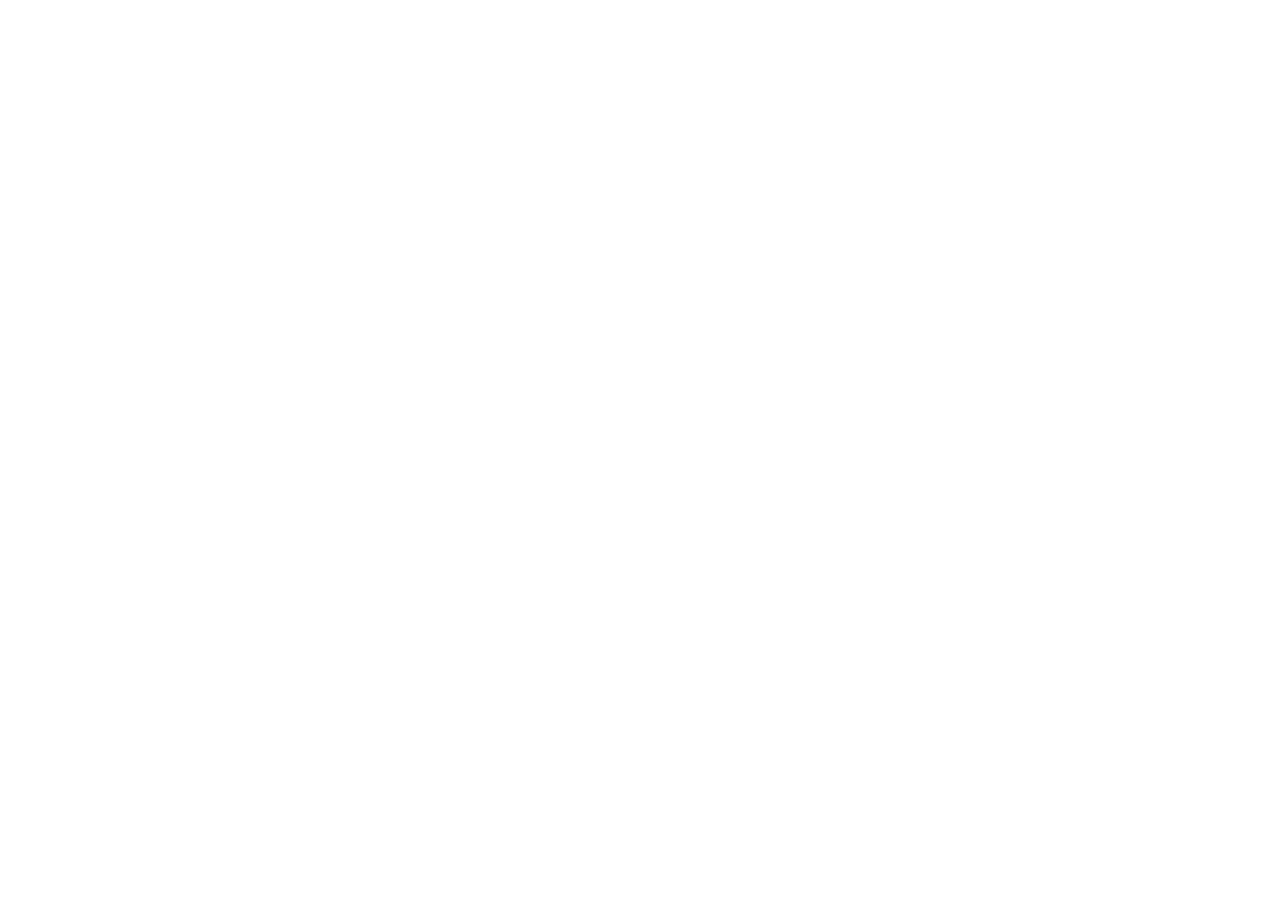
==== page.html @ 06da3cbe "init" ====
<!DOCTYPE html>

<html lang="ru">

<head>
  <meta charset="UTF-8">
  <meta name="viewport"
        content="width=device-width, initial-scale=1.0, minimum-scale=1.0">
  <meta http-equiv="X-UA-Compatible" content="ie=edge">
  <title>КиноЗал</title>
  <link href="libs/bootstrap/dist/css/bootstrap.min.css" rel="stylesheet">
  <link href="https://fonts.googleapis.com/css2?family=PT+Sans:wght@400;700&family=PT+Serif:wght@400;700&display=swap"
        rel="stylesheet">
  <link href="assets/css/style.css" rel="stylesheet">
  <link rel="icon" href="assets/img/favicon.png" type="image/x-icon">
  <!--[if lt IE 9]>
  <script src="https://oss.maxcdn.com/html5shiv/3.7.3/html5shiv.min.js"></script>
  <script src="https://oss.maxcdn.com/respond/1.4.2/respond.min.js"></script>
  <![endif]-->
</head>

<body>


<script src="libs/jquery/dist/jquery.min.js"></script>
<script src="libs/bootstrap/dist/js/bootstrap.min.js"></script>
</body>

</html>
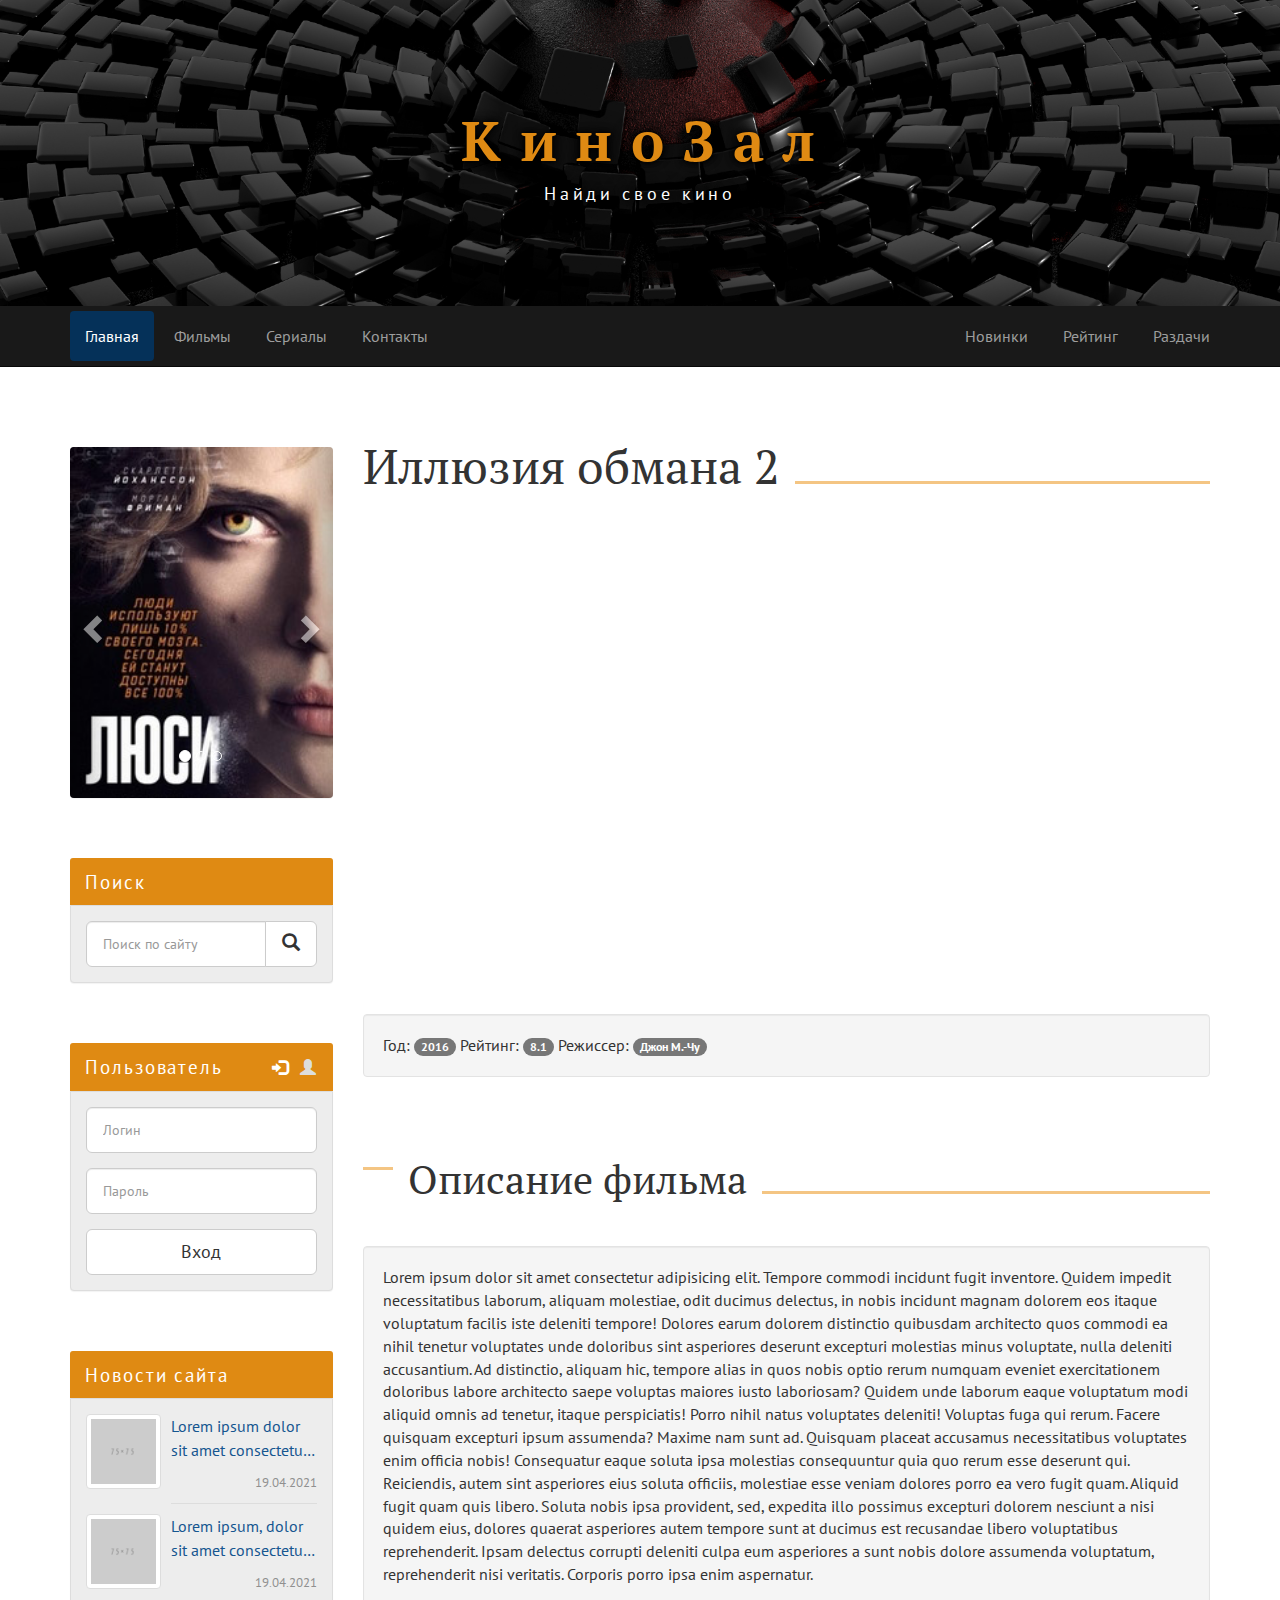
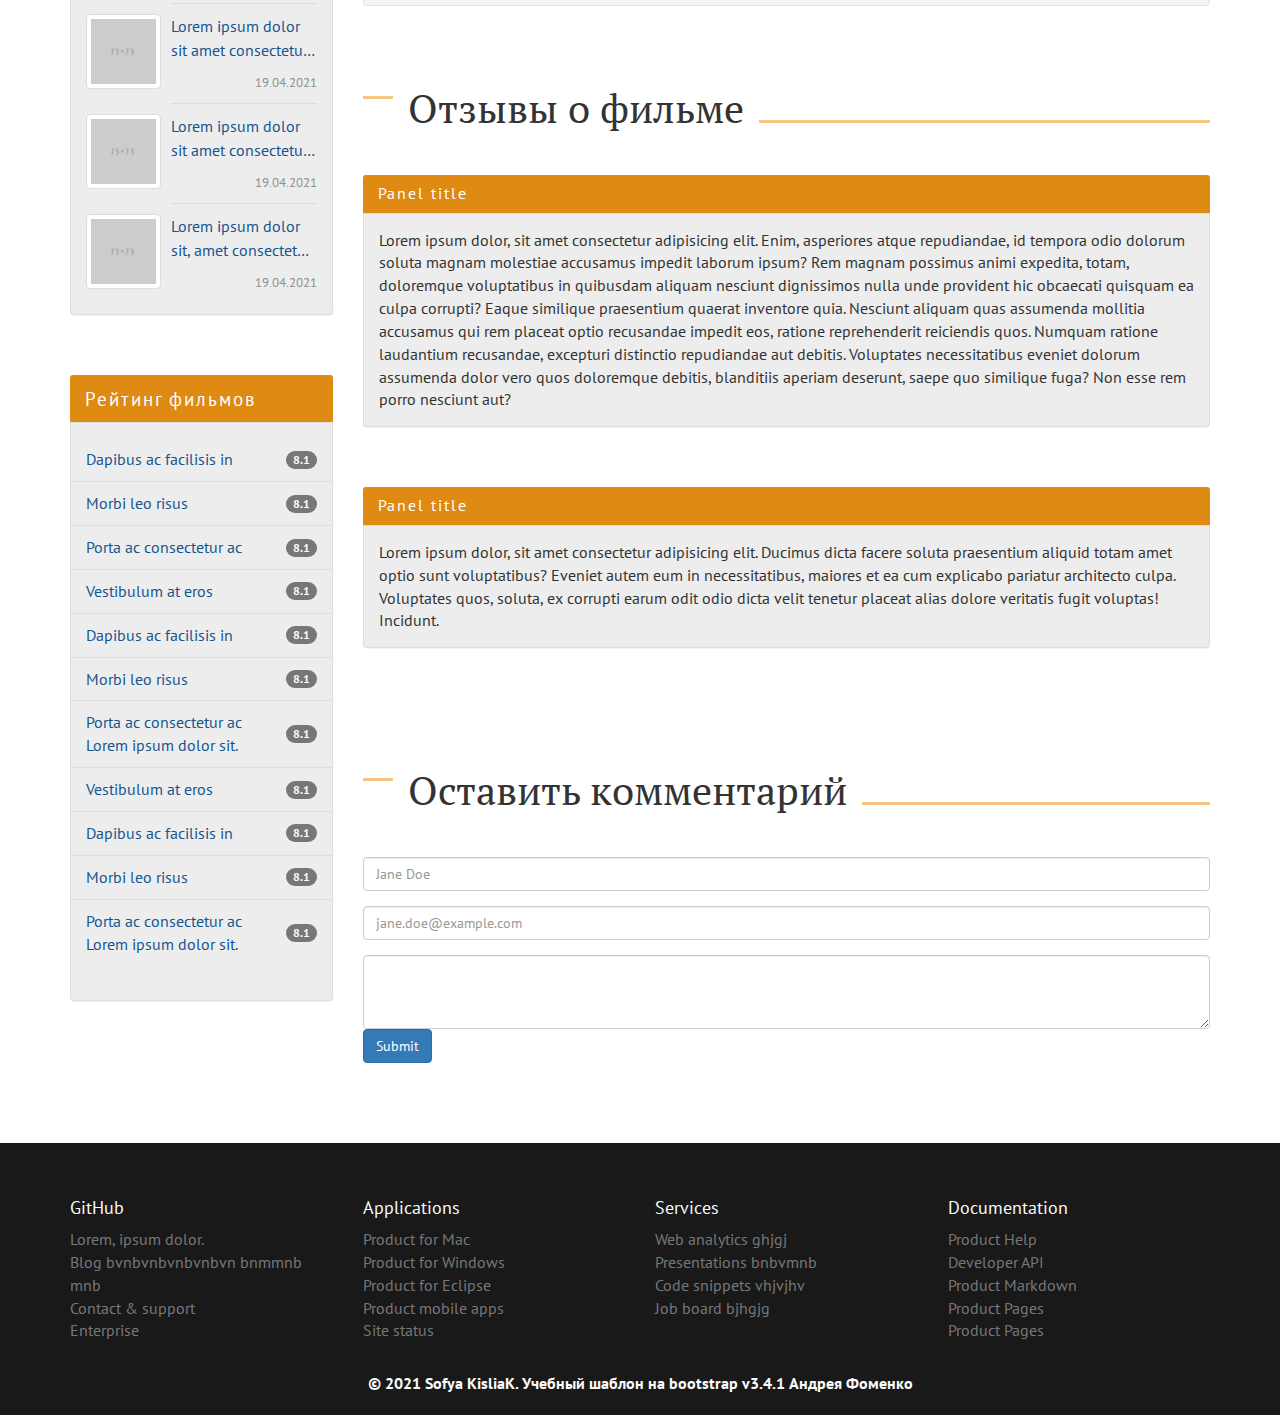
==== commit ca35857b: "верста page.html фильмы" ====
--- a/page.html
+++ b/page.html
@@ -3,28 +3,519 @@
 <html lang="ru">
 
 <head>
-  <meta charset="UTF-8">
-  <meta name="viewport"
-        content="width=device-width, initial-scale=1.0, minimum-scale=1.0">
-  <meta http-equiv="X-UA-Compatible" content="ie=edge">
-  <title>КиноЗал</title>
-  <link href="libs/bootstrap/dist/css/bootstrap.min.css" rel="stylesheet">
-  <link href="https://fonts.googleapis.com/css2?family=PT+Sans:wght@400;700&family=PT+Serif:wght@400;700&display=swap"
-        rel="stylesheet">
-  <link href="assets/css/style.css" rel="stylesheet">
-  <link rel="icon" href="assets/img/favicon.png" type="image/x-icon">
-  <!--[if lt IE 9]>
+      <meta charset="UTF-8">
+      <meta name="viewport" content="width=device-width, initial-scale=1.0, minimum-scale=1.0">
+      <meta http-equiv="X-UA-Compatible" content="ie=edge">
+      <title>КиноЗал</title>
+      <link href="libs/bootstrap/dist/css/bootstrap.min.css" rel="stylesheet">
+      <link href="https://fonts.googleapis.com/css2?family=PT+Sans:wght@400;700&family=PT+Serif:wght@400;700&display=swap"
+            rel="stylesheet">
+      <link href="assets/css/style.css" rel="stylesheet">
+      <link rel="icon" href="assets/img/favicon.png" type="image/x-icon">
+      <!--[if lt IE 9]>
   <script src="https://oss.maxcdn.com/html5shiv/3.7.3/html5shiv.min.js"></script>
   <script src="https://oss.maxcdn.com/respond/1.4.2/respond.min.js"></script>
   <![endif]-->
 </head>
 
 <body>
-
-
-<script src="libs/jquery/dist/jquery.min.js"></script>
-<script src="libs/bootstrap/dist/js/bootstrap.min.js"></script>
+      <header class="header container-fluid">
+            <div class="header-logo row">
+                  <div class="container">
+                        <strong class="header-logo__title">КиноЗал</strong>
+                        <span class="header-logo__description"> Найди свое кино</span>
+
+
+                  </div>
+            </div>
+
+            <div class="header-menu row">
+                  <nav class="navbar navbar-inverse navbar-static-top">
+                        <div class="container">
+
+                              <div class="navbar-header">
+                                    <button type="button" class="navbar-toggle collapsed" data-toggle="collapse"
+                                          data-target="#bs-example-navbar-collapse-1" aria-expanded="false">
+                                          <span class="icon-bar"></span>
+                                          <span class="icon-bar"></span>
+                                          <span class="icon-bar"></span>
+                                    </button>
+
+                              </div>
+
+
+                              <div class="collapse navbar-collapse" id="bs-example-navbar-collapse-1">
+                                    <ul class="nav navbar-nav navbar-left">
+                                          <li class="active"><a href="index.html">Главная<span
+                                                            class="sr-only">(current)</span></a>
+                                          </li>
+                                          <li><a href="#">Фильмы</a></li>
+                                          <li><a href="#">Сериалы</a></li>
+                                          <li><a href="#">Контакты</a></li>
+
+                                    </ul>
+
+                                    <ul class="nav navbar-nav navbar-right">
+                                          <li><a href="#">Новинки</a></li>
+                                          <li><a href="#">Рейтинг</a></li>
+                                          <li><a href="#">Раздачи</a></li>
+
+                                    </ul>
+                              </div>
+                        </div>
+                  </nav>
+            </div>
+
+      </header>
+      <div class="container">
+            <div class="row">
+                  <main class="main col-lg-9 col-lg-push-3 col-md-8 col-md-push-4">
+                        <section class="site-search panel panel-info hidden-lg hidden-md">
+                              <div class="panel-heading">Поиск</div>
+                              <div class="panel-body">
+                                    <form action="search">
+                                          <div class="input-group input-group-lg">
+                                                <input class="form-control" type="search" placeholder="Поиск по сайту">
+                                                <span class="input-group-btn">
+                                                      <button class="btn btn-default">
+                                                            <span class="glyphicon glyphicon-search"> </span>
+                                                      </button>
+                                                </span>
+                                          </div>
+                                    </form>
+                              </div>
+                        </section>
+
+                        <section class="user-login panel panel-info hidden-lg hidden-md">
+                              <div class="panel-heading">Пользователь</div>
+                              <div class="panel-body">
+
+
+
+                                    <ul class="user-login__tabs nav nav-tabs" role="tablist">
+                                          <li role="presentation" class="active">
+                                                <a href="#user-login-main" aria-controls="user-login-main" role="tab"
+                                                      data-toggle="tab">
+                                                      <span class="glyphicon glyphicon-log-in"></span>
+                                                </a>
+                                          </li>
+                                          <li role="presentation">
+                                                <a href="#user-registration-main" aria-controls="user-registration-main"
+                                                      role="tab" data-toggle="tab">
+                                                      <span class="glyphicon glyphicon-user"></span>
+
+                                                </a>
+                                          </li>
+
+                                    </ul>
+
+                                    <div class="user-login__content tab-content">
+                                          <div role="tabpanel" class="tab-pane fade in active" id="user-login-main">
+                                                <form action="login">
+                                                      <div class="form-group">
+                                                            <input class="form-control input-lg" type="text"
+                                                                  placeholder="Логин">
+                                                      </div>
+                                                      <div class="form-group">
+                                                            <input class="form-control input-lg" type="password"
+                                                                  placeholder="Пароль">
+                                                      </div>
+
+                                                      <button class="btn btn-lg btn-default btn-block">Вход</button>
+                                                </form>
+
+                                          </div>
+                                          <div role="tabpanel" class="tab-pane fade" id="user-registration-main">
+                                                <form action="registration">
+                                                      <div class="form-group">
+                                                            <input class="form-control input-lg" type="text"
+                                                                  placeholder="Логин">
+                                                      </div>
+                                                      <div class="form-group">
+                                                            <input class="form-control input-lg" type="password"
+                                                                  placeholder="Пароль">
+                                                      </div>
+                                                      <div class="form-group">
+                                                            <input class="form-control input-lg" type="email"
+                                                                  placeholder="Е-mail">
+                                                      </div>
+
+                                                      <button
+                                                            class="btn btn-lg btn-default btn-block">Регистрация</button>
+                                                </form>
+
+                                          </div>
+                                    </div>
+                              </div>
+                        </section>
+
+                        <section class="movie">
+                              <h1>Иллюзия обмана 2</h1>
+                              <div class="embed-responsive embed-responsive-16by9">
+                                    <iframe class="embed-responsive-item"
+                                          src="https://www.youtube.com/embed/47DzVAIzSQI"></iframe>
+                              </div>
+                              <div class="movie__well well">
+                                    <span class="movie__wrapper">Год:
+                                          <span class="movie__badge badge">2016</span>
+                                    </span>
+                                    <span class="movie__wrapper">Рейтинг:
+                                          <span class="movie__badge badge">8.1</span>
+                                    </span>
+                                    <span class="movie__wrapper">Режиссер:
+                                          <span class="movie__badge badge">Джон М.-Чу</span>
+                                    </span>
+
+                              </div>
+
+                        </section>
+                        <section class="film-description">
+                              <h2>Описание фильма</h2>
+                              <div class="well">Lorem ipsum dolor sit amet consectetur adipisicing elit. Tempore commodi incidunt fugit inventore. Quidem impedit necessitatibus laborum, aliquam molestiae, odit ducimus delectus, in nobis incidunt magnam dolorem eos itaque voluptatum facilis iste deleniti tempore! Dolores earum dolorem distinctio quibusdam architecto quos commodi ea nihil tenetur voluptates unde doloribus sint asperiores deserunt excepturi molestias minus voluptate, nulla deleniti accusantium. Ad distinctio, aliquam hic, tempore alias in quos nobis optio rerum numquam eveniet exercitationem doloribus labore architecto saepe voluptas maiores iusto laboriosam? Quidem unde laborum eaque voluptatum modi aliquid omnis ad tenetur, itaque perspiciatis! Porro nihil natus voluptates deleniti! Voluptas fuga qui rerum. Facere quisquam excepturi ipsum assumenda? Maxime nam sunt ad. Quisquam placeat accusamus necessitatibus voluptates enim officia nobis! Consequatur eaque soluta ipsa molestias consequuntur quia quo rerum esse deserunt qui. Reiciendis, autem sint asperiores eius soluta officiis, molestiae esse veniam dolores porro ea vero fugit quam. Aliquid fugit quam quis libero. Soluta nobis ipsa provident, sed, expedita illo possimus excepturi dolorem nesciunt a nisi quidem eius, dolores quaerat asperiores autem tempore sunt at ducimus est recusandae libero voluptatibus reprehenderit. Ipsam delectus corrupti deleniti culpa eum asperiores a sunt nobis dolore assumenda voluptatum, reprehenderit nisi veritatis. Corporis porro ipsa enim aspernatur.</div>
+                        </section>
+                        <section class="film-comments">
+                              <h2>Отзывы о фильме</h2>
+                              <div class="panel panel-info">
+                                    <div class="panel-heading">
+                                          <h3 class="panel-title">Panel title</h3>
+                                        </div>
+                                        <div class="panel-body">
+                                          Lorem ipsum dolor, sit amet consectetur adipisicing elit. Enim, asperiores atque repudiandae, id tempora odio dolorum soluta magnam molestiae accusamus impedit laborum ipsum? Rem magnam possimus animi expedita, totam, doloremque voluptatibus in quibusdam aliquam nesciunt dignissimos nulla unde provident hic obcaecati quisquam ea culpa corrupti? Eaque similique praesentium quaerat inventore quia. Nesciunt aliquam quas assumenda mollitia accusamus qui rem placeat optio recusandae impedit eos, ratione reprehenderit reiciendis quos. Numquam ratione laudantium recusandae, excepturi distinctio repudiandae aut debitis. Voluptates necessitatibus eveniet dolorum assumenda dolor vero quos doloremque debitis, blanditiis aperiam deserunt, saepe quo similique fuga? Non esse rem porro nesciunt aut?
+                                        </div>
+
+
+                              </div>
+                              <div class="panel panel-info">
+                                    <div class="panel-heading">
+                                          <h3 class="panel-title">Panel title</h3>
+                                        </div>
+                                        <div class="panel-body">
+                                          Lorem ipsum dolor, sit amet consectetur adipisicing elit. Ducimus dicta facere soluta praesentium aliquid totam amet optio sunt voluptatibus? Eveniet autem eum in necessitatibus, maiores et ea cum explicabo pariatur architecto culpa. Voluptates quos, soluta, ex corrupti earum odit odio dicta velit tenetur placeat alias dolore veritatis fugit voluptas! Incidunt.
+                                        </div>
+
+                              </div>
+                        </section>
+                        <section class="comment-form">
+                              <h2>Оставить комментарий</h2>
+                              <form action="">
+                                    <div class="form-group">
+                                          <input type="text" class="form-control" id="exampleInputName2" placeholder="Jane Doe">
+                                        </div>
+                                        <div class="form-group">
+                                          <input type="email" class="form-control" id="exampleInputEmail2" placeholder="jane.doe@example.com">
+                                        </div>
+                                        <textarea class="form-control" rows="3"></textarea>
+                                        <button type="submit" class="btn btn-primary">Submit</button>
+                              </form>
+                        </section>
+
+
+
+
+                  </main>
+                  <aside class="left-sidebar col-lg-3 col-lg-pull-9 col-md-4 col-md-pull-8">
+                        <div class="vertical-slider panel panel-info hidden-xs hidden-sm">
+                              <div id="vertical carusel" class="carousel slide" data-ride="carousel">
+
+                                    <ol class="carousel-indicators">
+                                          <li data-target="#vertical carusel" data-slide-to="0" class="active">
+                                          </li>
+                                          <li data-target="#vertical carusel" data-slide-to="1"></li>
+                                          <li data-target="#vertical carusel" data-slide-to="2"></li>
+                                    </ol>
+
+                                    <div class="carousel-inner" role="listbox">
+                                          <div class="item active">
+                                                <img class="vertical-slider__image" src="assets/img/films/1263242.jpg"
+                                                      alt="film image">
+
+                                          </div>
+                                          <div class="item">
+                                                <img class="vertical-slider__image" src="assets/img/films/1266931.jpg"
+                                                      alt="film image">
+
+                                          </div>
+                                          <div class="item">
+                                                <img class="vertical-slider__image" src="assets/img/films/1289488.jpg"
+                                                      alt="film image">
+
+                                          </div>
+                                    </div>
+
+                                    <a class="left carousel-control" href="#vertical carusel" role="button"
+                                          data-slide="prev">
+                                          <span class="glyphicon glyphicon-chevron-left" aria-hidden="true"></span>
+                                          <span class="sr-only">Previous</span>
+                                    </a>
+                                    <a class="right carousel-control" href="#vertical carusel" role="button"
+                                          data-slide="next">
+                                          <span class="glyphicon glyphicon-chevron-right" aria-hidden="true"></span>
+                                          <span class="sr-only">Next</span>
+                                    </a>
+                              </div>
+
+
+
+
+                        </div>
+                        <div class="site-search panel panel-info hidden-xs hidden-sm">
+                              <div class="panel-heading">Поиск</div>
+                              <div class="panel-body">
+                                    <form action="search">
+                                          <div class="input-group input-group-lg">
+                                                <input class="form-control" type="search" placeholder="Поиск по сайту">
+                                                <span class="input-group-btn">
+                                                      <button class="btn btn-default">
+                                                            <span class="glyphicon glyphicon-search"> </span>
+                                                      </button>
+                                                </span>
+                                          </div>
+                                    </form>
+                              </div>
+                        </div>
+                        <div class="user-login panel panel-info hidden-xs hidden-sm">
+                              <div class="panel-heading">Пользователь</div>
+                              <div class="panel-body">
+
+
+
+                                    <ul class="user-login__tabs nav nav-tabs" role="tablist">
+                                          <li role="presentation" class="active">
+                                                <a href="#user-login-sidebar" aria-controls="user-login-sidebar"
+                                                      role="tab" data-toggle="tab">
+                                                      <span class="glyphicon glyphicon-log-in"></span>
+                                                </a>
+                                          </li>
+                                          <li role="presentation">
+                                                <a href="#user-registration-sidebar"
+                                                      aria-controls="user-registration-sidebar" role="tab"
+                                                      data-toggle="tab">
+                                                      <span class="glyphicon glyphicon-user"></span>
+
+                                                </a>
+                                          </li>
+
+                                    </ul>
+
+                                    <div class="user-login__content tab-content">
+                                          <div role="tabpanel" class="tab-pane fade in active" id="user-login-sidebar">
+                                                <form action="login">
+                                                      <div class="form-group">
+                                                            <input class="form-control input-lg" type="text"
+                                                                  placeholder="Логин">
+                                                      </div>
+                                                      <div class="form-group">
+                                                            <input class="form-control input-lg" type="password"
+                                                                  placeholder="Пароль">
+                                                      </div>
+
+                                                      <button class="btn btn-lg btn-default btn-block">Вход</button>
+                                                </form>
+
+                                          </div>
+                                          <div role="tabpanel" class="tab-pane fade" id="user-registration-sidebar">
+                                                <form action="registration">
+                                                      <div class="form-group">
+                                                            <input class="form-control input-lg" type="text"
+                                                                  placeholder="Логин">
+                                                      </div>
+                                                      <div class="form-group">
+                                                            <input class="form-control input-lg" type="password"
+                                                                  placeholder="Пароль">
+                                                      </div>
+                                                      <div class="form-group">
+                                                            <input class="form-control input-lg" type="e-mail"
+                                                                  placeholder="Е-mail">
+                                                      </div>
+
+                                                      <button
+                                                            class="btn btn-lg btn-default btn-block">Регистрация</button>
+                                                </form>
+
+                                          </div>
+                                    </div>
+                              </div>
+                        </div>
+                        <div class="site-news panel panel-info">
+                              <div class="panel-heading">Новости сайта</div>
+                              <div class="panel-body">
+                                    <div class="site-news-item">
+                                          <div class="site-news-item__image thumbnail">
+                                                <img src="assets/img/75x75.png" alt="">
+
+                                          </div>
+                                          <div class="site-news-item__title">
+                                                <a href="">Lorem ipsum dolor sit amet consectetur adipisicing elit.
+                                                      Voluptatem, repellat? </a>
+                                          </div>
+                                          <div class="site-news-item__date">19.04.2021</div>
+                                    </div>
+                                    <div class="site-news-item">
+                                          <div class="site-news-item__image thumbnail">
+                                                <img src="assets/img/75x75.png" alt="">
+
+                                          </div>
+                                          <div class="site-news-item__title">
+                                                <a href="">Lorem ipsum, dolor sit amet consectetur adipisicing elit.
+                                                      Rem, eos.</a>
+                                          </div>
+                                          <div class="site-news-item__date">19.04.2021</div>
+                                    </div>
+                                    <div class="site-news-item">
+                                          <div class="site-news-item__image thumbnail">
+                                                <img src="assets/img/75x75.png" alt="">
+
+                                          </div>
+                                          <div class="site-news-item__title">
+                                                <a href="">Lorem ipsum dolor sit amet consectetur adipisicing elit.
+                                                      Suscipit, aliquam.</a>
+                                          </div>
+                                          <div class="site-news-item__date">19.04.2021</div>
+                                    </div>
+                                    <div class="site-news-item">
+                                          <div class="site-news-item__image thumbnail">
+                                                <img src="assets/img/75x75.png" alt="">
+
+                                          </div>
+                                          <div class="site-news-item__title">
+                                                <a href="">Lorem ipsum dolor sit amet consectetur adipisicing elit.
+                                                      Quibusdam, ipsa. </a>
+                                          </div>
+                                          <div class="site-news-item__date">19.04.2021</div>
+                                    </div>
+                                    <div class="site-news-item">
+                                          <div class="site-news-item__image thumbnail">
+                                                <img src="assets/img/75x75.png" alt="">
+
+                                          </div>
+                                          <div class="site-news-item__title">
+                                                <a href="">Lorem ipsum dolor sit, amet consectetur adipisicing elit.
+                                                      Eius, et. </a>
+                                          </div>
+                                          <div class="site-news-item__date">19.04.2021</div>
+                                    </div>
+                              </div>
+                        </div>
+
+                        <div class="top-films panel panel-info">
+                              <div class="panel-heading">Рейтинг фильмов</div>
+                              <div class="top-films__body panel-body">
+                                    <div class="top-films__list list-group">
+
+                                          <a class="top-films__item list-group-item" href="#">Dapibus ac facilisis in
+                                                <span class="top-films__badge badge">8.1</span>
+
+                                          </a>
+                                          <a class="top-films__item list-group-item" href="#">Morbi leo risus
+                                                <span class="top-films__badge badge">8.1</span>
+                                          </a>
+                                          <a class="top-films__item list-group-item" href="#">Porta ac consectetur ac
+                                                <span class="top-films__badge badge">8.1</span>
+                                          </a>
+                                          <a class="top-films__item list-group-item" href="#">Vestibulum at eros
+                                                <span class="top-films__badge  badge">8.1</span>
+                                          </a>
+                                          <a class="top-films__item list-group-item" href="#">Dapibus ac facilisis in
+                                                <span class="top-films__badge  badge">8.1</span>
+                                          </a>
+                                          <a class="top-films__item list-group-item" href="#">Morbi leo risus
+                                                <span class="top-films__badge  badge">8.1</span>
+                                          </a>
+                                          <a class="top-films__item list-group-item" href="#">Porta ac consectetur ac
+                                                Lorem ipsum dolor sit.
+                                                <span class="top-films__badge  badge">8.1</span>
+                                          </a>
+                                          <a class="top-films__item list-group-item" href="#">Vestibulum at eros
+                                                <span class="top-films__badge  badge">8.1</span>
+                                          </a>
+                                          <a class="top-films__item list-group-item" href="#">Dapibus ac facilisis in
+                                                <span class="top-films__badge  badge">8.1</span>
+                                          </a>
+                                          <a class="top-films__item list-group-item" href="#">Morbi leo risus
+                                                <span class="top-films__badge  badge">8.1</span>
+                                          </a>
+                                          <a class="top-films__item list-group-item" href="#">Porta ac consectetur ac
+                                                Lorem ipsum dolor sit.
+                                                <span class="top-films__badge  badge">8.1</span>
+                                          </a>
+
+                                    </div>
+                              </div>
+                        </div>
+                  </aside>
+            </div>
+      </div>
+
+
+
+
+
+
+
+
+      <div class="footer navbar-inverse container-fluid">
+            <div class="container-fluid">
+                  <div class="container">
+                        <div class="row">
+                              <div class="footer-first col-md-3 col-xs-6">
+                                    <h4>GitHub</h4>
+                                    <ul>
+                                          <li><a href="#">Lorem, ipsum dolor.</a></li>
+                                          <li><a href="#">Blog bvnbvnbvnbvnbvn bnmmnb mnb </a></li>
+                                          <li><a href="#">Contact & support</a></li>
+                                          <li><a href="#">Enterprise</a></li>
+
+                                    </ul>
+                              </div>
+                              <div class="footer-second col-md-3 col-xs-6">
+                                    <h4>Applications</h4>
+
+                                    <ul>
+                                          <li><a href="#">Product for Mac</a></li>
+                                          <li><a href="#">Product for Windows</a></li>
+                                          <li><a href="#">Product for Eclipse</a></li>
+                                          <li><a href="#">Product mobile apps</a></li>
+                                          <li><a href="#">Site status</a></li>
+                                    </ul>
+                              </div>
+                              <div class="footer-third col-md-3 col-xs-6">
+                                    <h4>Services</h4>
+                                    <ul>
+                                          <li><a href="#">Web analytics ghjgj</a></li>
+                                          <li><a href="#">Presentations bnbvmnb</a></li>
+                                          <li><a href="#">Code snippets vhjvjhv</a></li>
+                                          <li><a href="#">Job board bjhgjg</a></li>
+                                    </ul>
+                              </div>
+                              <div class="footer-fourth col-md-3 col-xs-6">
+                                    <h4>Documentation</h4>
+                                    <ul>
+                                          <li><a href="#">Product Help</a></li>
+                                          <li><a href="#">Developer API</a></li>
+                                          <li><a href="#">Product Markdown</a></li>
+                                          <li><a href="#">Product Pages</a></li>
+                                          <li><a href="#">Product Pages</a></li>
+                                    </ul>
+
+                              </div>
+
+                        </div>
+                        <div class="row">
+                              <div class="footer-fifth col-xs-12">
+                                    <strong> <a href="#">© 2021 Sofya KisliaK. Учебный шаблон на bootstrap v3.4.1 Андрея
+                                                Фоменко</a> </strong>
+                              </div>
+
+                        </div>
+
+                  </div>
+            </div>
+
+      </div>
+
+
+      <script src="libs/jquery/dist/jquery.min.js"></script>
+      <script src="libs/bootstrap/dist/js/bootstrap.min.js"></script>
 </body>
 
-</html>
-
+</html>--- a/assets/css/style.css
+++ b/assets/css/style.css
@@ -0,0 +1,470 @@
+.header-logo__title, .header-logo__description {
+  text-shadow: 0 0 5px black, 0 0 10px black, 0 0 20px black;
+}
+
+.header, .main, .left-sidebar {
+  margin-bottom: 80px;
+}
+
+h1::after, h2::after {
+  position: absolute;
+  width: 100%;
+  margin: 0.85em 0 0 15px;
+  content: "";
+  border-bottom: 3px solid #f4c583;
+}
+
+h2::before {
+  position: absolute;
+  left: 0;
+  width: 30px;
+  margin: 0.25em 0 0 0;
+  content: "";
+  border-bottom: 3px solid #f4c583;
+}
+
+.navbar-inverse {
+  margin-bottom: 0;
+  background-color: #191919;
+}
+
+.navbar-inverse .navbar-nav > .active > a {
+  background-color: #053159;
+}
+
+.navbar-inverse .navbar-nav > .active > a:hover, .navbar-inverse .navbar-nav > .active > a:focus {
+  background-color: #517ba2;
+}
+
+.navbar-inverse .navbar-nav > li > a {
+  -webkit-transition: background-color 0.5s;
+  -o-transition: background-color 0.5s;
+  transition: background-color 0.5s;
+}
+
+.navbar-inverse .navbar-nav > li > a:focus, .navbar-inverse .navbar-nav > li > a:hover {
+  background-color: #165690;
+}
+
+.navbar-header {
+  text-align: center;
+}
+
+.navbar-toggle {
+  float: none;
+  margin-right: 0;
+}
+
+.panel {
+  margin-bottom: 60px;
+  background-color: #ededed;
+}
+
+.panel-info {
+  border: none;
+}
+
+.panel-info > .panel-heading {
+  letter-spacing: 0.12rem;
+  color: #ffffff;
+  border: none;
+  background-color: #df8a13;
+  font-size: 1.2rem;
+}
+
+.panel-body {
+  border: 1px solid #dddddd;
+  border-radius: 0 0 4px 4px;
+}
+
+.input-lg,
+.input-group-lg > .form-control {
+  font-size: 0.875rem;
+}
+
+html {
+  overflow-y: scroll;
+  font-size: 16px;
+}
+
+body {
+  font-family: "PT Sans", sans-serif;
+  font-size: 16px;
+}
+
+a {
+  color: #165690;
+}
+
+a:hover, a:focus {
+  text-decoration: none;
+  color: #df8a13;
+}
+
+h1 {
+  margin: 0;
+  font-family: "PT Serif", serif;
+  font-size: 3rem;
+  margin-bottom: 45px;
+}
+
+h2 {
+  font-family: "PT Serif", serif;
+}
+
+/*a{
+  color: $color-primary;
+}*/
+.header-logo {
+  padding: 100px 0;
+  text-align: center;
+  background-color: #232323;
+  background-image: url(../img/header-bg.jpg);
+  background-position: 50% 50%;
+  background-size: cover;
+}
+
+.header-logo__title {
+  display: block;
+  color: #df8a13;
+  font-family: "PT Serif", serif;
+}
+
+.header-logo__description {
+  display: block;
+  letter-spacing: 0.2em;
+  color: #ffffff;
+  font-size: 1.15rem;
+}
+
+.main .site-search {
+  margin-bottom: 45px;
+}
+
+.main .site-login {
+  margin-bottom: 60px;
+}
+
+.new-films-row,
+.top-row,
+.film-news-row {
+  margin-left: -7.5px;
+  margin-right: -7.5px;
+  margin-bottom: -15px;
+}
+
+.new-films-item,
+.top-item,
+.film-news-item {
+  padding-left: 7.5px;
+  padding-right: 7.5px;
+  margin-bottom: 15px;
+}
+
+.new-films-item__thumbnail,
+.top-item__thumbnail,
+.film-news-item__thumbnail {
+  margin-bottom: 0;
+}
+
+.new-films-item__title,
+.top-item__title,
+.film-news-item__title {
+  display: block;
+  font-size: 1rem;
+  font-weight: bold;
+  text-align: center;
+  margin: 0;
+}
+
+.new-films-item__image,
+.top-item__image,
+.film-news-item__image {
+  width: 100%;
+}
+
+.new-films-item:hover h3,
+.top-item:hover h3,
+.film-news-item:hover h3 {
+  color: #ffffff;
+}
+
+.new-films-item:hover .thumbnail,
+.top-item:hover .thumbnail,
+.film-news-item:hover .thumbnail {
+  border-color: #df8a13;
+  background-color: #df8a13;
+}
+
+section {
+  position: relative;
+  overflow: hidden;
+}
+
+article {
+  display: block;
+}
+
+.row::before {
+  display: table;
+  content: "";
+}
+
+.film-news-item {
+  margin-bottom: 0;
+}
+
+.film-news-item__image {
+  width: 100%;
+}
+
+.film-news-item__btn {
+  margin-bottom: 30px;
+  float: right;
+  background-color: #f0ad4e;
+  border-color: #f0ad4e;
+}
+
+.film-news-item__text {
+  text-align: justify;
+}
+
+.film-news-item:hover .thumbnail {
+  border-color: #df8a13;
+  background-color: #df8a13;
+}
+
+.film-news-item:hover .btn-primary {
+  background-color: #df8a13;
+  border-color: #df8a13;
+}
+
+.left-sidebar .panel:last-of-type {
+  margin-bottom: 0;
+}
+
+.vertical-slider {
+  overflow: hidden;
+  border-radius: 4px;
+}
+
+.vertical-slider__image {
+  width: 100%;
+}
+
+.user-login {
+  position: relative;
+}
+
+.user-login__tabs {
+  position: absolute;
+  top: 0;
+  right: 10px;
+  border: none;
+}
+
+.user-login a {
+  padding: 14px 5px 11px !important;
+  color: #dddddd;
+  border: none !important;
+  background-color: transparent !important;
+}
+
+.user-login .active a {
+  color: #ffffff !important;
+}
+
+.site-news-item {
+  clear: both;
+  position: relative;
+}
+
+.site-news-item:not(:last-child) {
+  min-height: 85px;
+  margin-bottom: 15px;
+}
+
+.site-news-item:not(:last-child)::after {
+  content: "";
+  position: absolute;
+  width: calc(100% - 85px);
+  height: 1px;
+  background-color: #dddddd;
+  bottom: -5px;
+  right: 0;
+}
+
+.site-news-item:hover a {
+  color: #df8a13;
+}
+
+.site-news-item:hover .site-news-item__image {
+  border-color: #df8a13;
+  background-color: #df8a13;
+}
+
+.site-news-item__image {
+  float: left;
+  width: 75px;
+  margin: 0 10px 10px 0;
+}
+
+.site-news-item__title {
+  margin-bottom: 10px;
+}
+
+.site-news-item__title a {
+  -webkit-transition: color 0.25s;
+  -o-transition: color 0.25s;
+  transition: color 0.25s;
+  display: -webkit-box;
+  overflow: hidden;
+  -webkit-box-orient: vertical;
+  height: 50px;
+  font-size: 1rem;
+  line-height: 1.5rem;
+  -webkit-line-clamp: 2;
+}
+
+.site-news-item__date {
+  font-size: 0.8rem;
+  color: #909090;
+  text-align: right;
+}
+
+.thumbnail {
+  -webkit-transition: background-color 0.25s;
+  -o-transition: background-color 0.25s;
+  transition: background-color 0.25s;
+}
+
+.top-films__body {
+  padding-right: 0;
+  padding-left: 0;
+}
+
+.top-films__item {
+  background-color: transparent;
+  margin-left: -1px;
+  margin-right: -1px;
+  color: #165690 !important;
+  padding-right: 55px;
+}
+
+.top-films__item:first-child {
+  border-radius: 0;
+  border-top: none;
+}
+
+.top-films__item:last-child {
+  border-radius: 0;
+  border-bottom: none;
+}
+
+.top-films__item:hover, .top-films__item:focus {
+  border-color: #df8a13;
+  background-color: #df8a13 !important;
+  color: #ffffff !important;
+}
+
+.top-films__item:hover .badge, .top-films__item:focus .badge {
+  background-color: #232323;
+}
+
+.top-films__badge {
+  position: absolute;
+  top: 50%;
+  -webkit-transform: translateY(-50%);
+      -ms-transform: translateY(-50%);
+          transform: translateY(-50%);
+  right: 15px;
+}
+
+.footer {
+  padding-top: 45px;
+  color: #fbfbfb;
+}
+
+.footer ul {
+  list-style: none;
+  padding: 0;
+}
+
+.footer ul li a {
+  text-decoration: none;
+  color: #777;
+}
+
+.footer-fifth {
+  margin-top: 20px;
+  margin-bottom: 20px;
+  text-align: center;
+}
+
+.footer-fifth a {
+  color: #fbfbfb;
+}
+
+@media (min-width: 576px) {
+  h1 {
+    margin: -7.5px 0 45px;
+    font-size: 3rem;
+  }
+  h2 {
+    margin: 60px 0 45px 45px;
+    font-size: 2.5rem;
+  }
+  h3 {
+    font-size: 1.5rem;
+  }
+  .header-logo__title {
+    margin-right: -15px;
+    letter-spacing: 0.33em;
+    font-size: 3.5rem;
+  }
+}
+
+@media (min-width: 768px) {
+  .navbar-inverse .navbar-nav > li > a {
+    border-radius: 4px;
+  }
+  .navbar-left > li {
+    margin: 5px 5px 5px 0;
+  }
+  .navbar-right > li {
+    margin: 5px 0 5px 5px;
+  }
+}
+
+@media (max-width: 767.8px) {
+  .navbar-inverse .navbar-nav > li > a {
+    text-align: center;
+  }
+  .navbar-left {
+    margin-bottom: 0;
+  }
+  .navbar-right {
+    margin-top: 0;
+  }
+  h3 {
+    margin-top: 0;
+  }
+}
+
+@media (max-width: 575.8px) {
+  h1 {
+    margin: 0 0 30px;
+    font-size: 2rem;
+  }
+  h2 {
+    margin: 45px 0 30px 45px;
+    font-size: 1.75rem;
+  }
+  h3 {
+    font-size: 1.25rem;
+  }
+  .header-logo__title {
+    letter-spacing: 0.2em;
+    font-size: 2.5rem;
+  }
+}
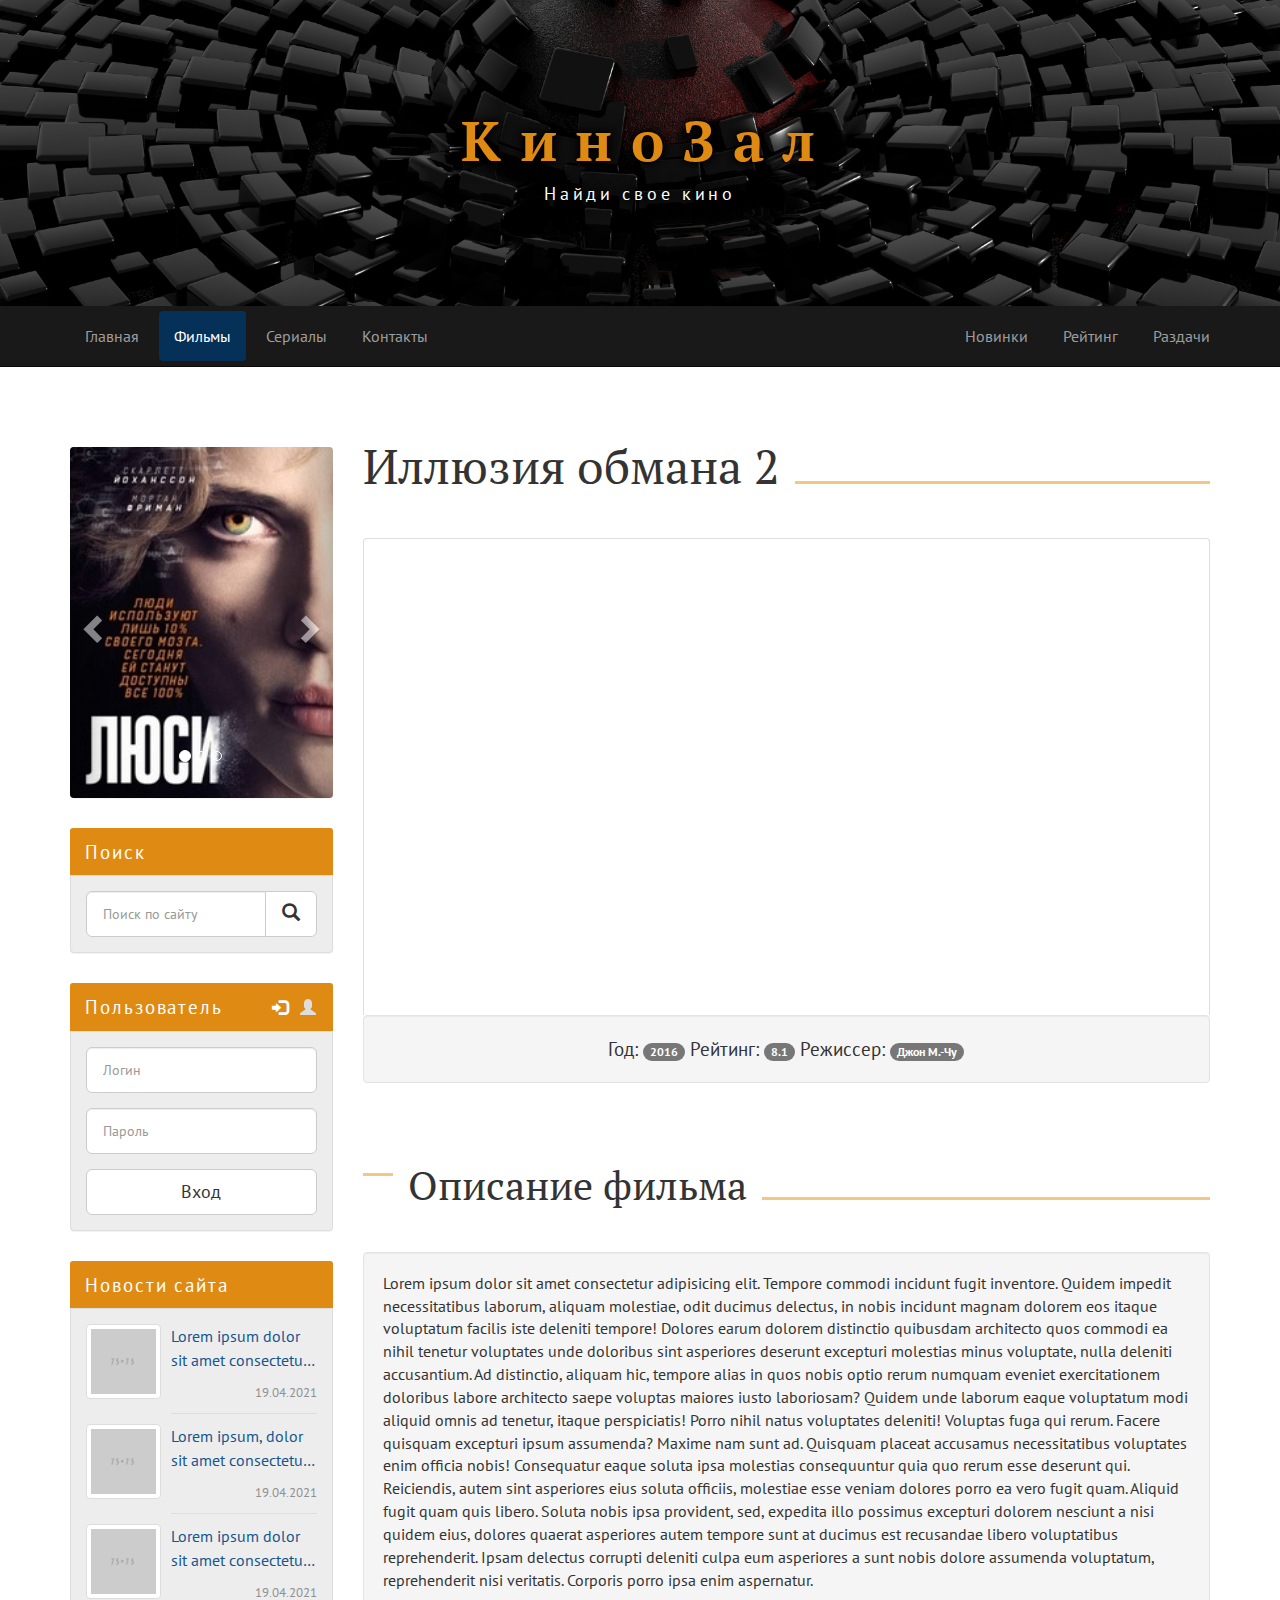
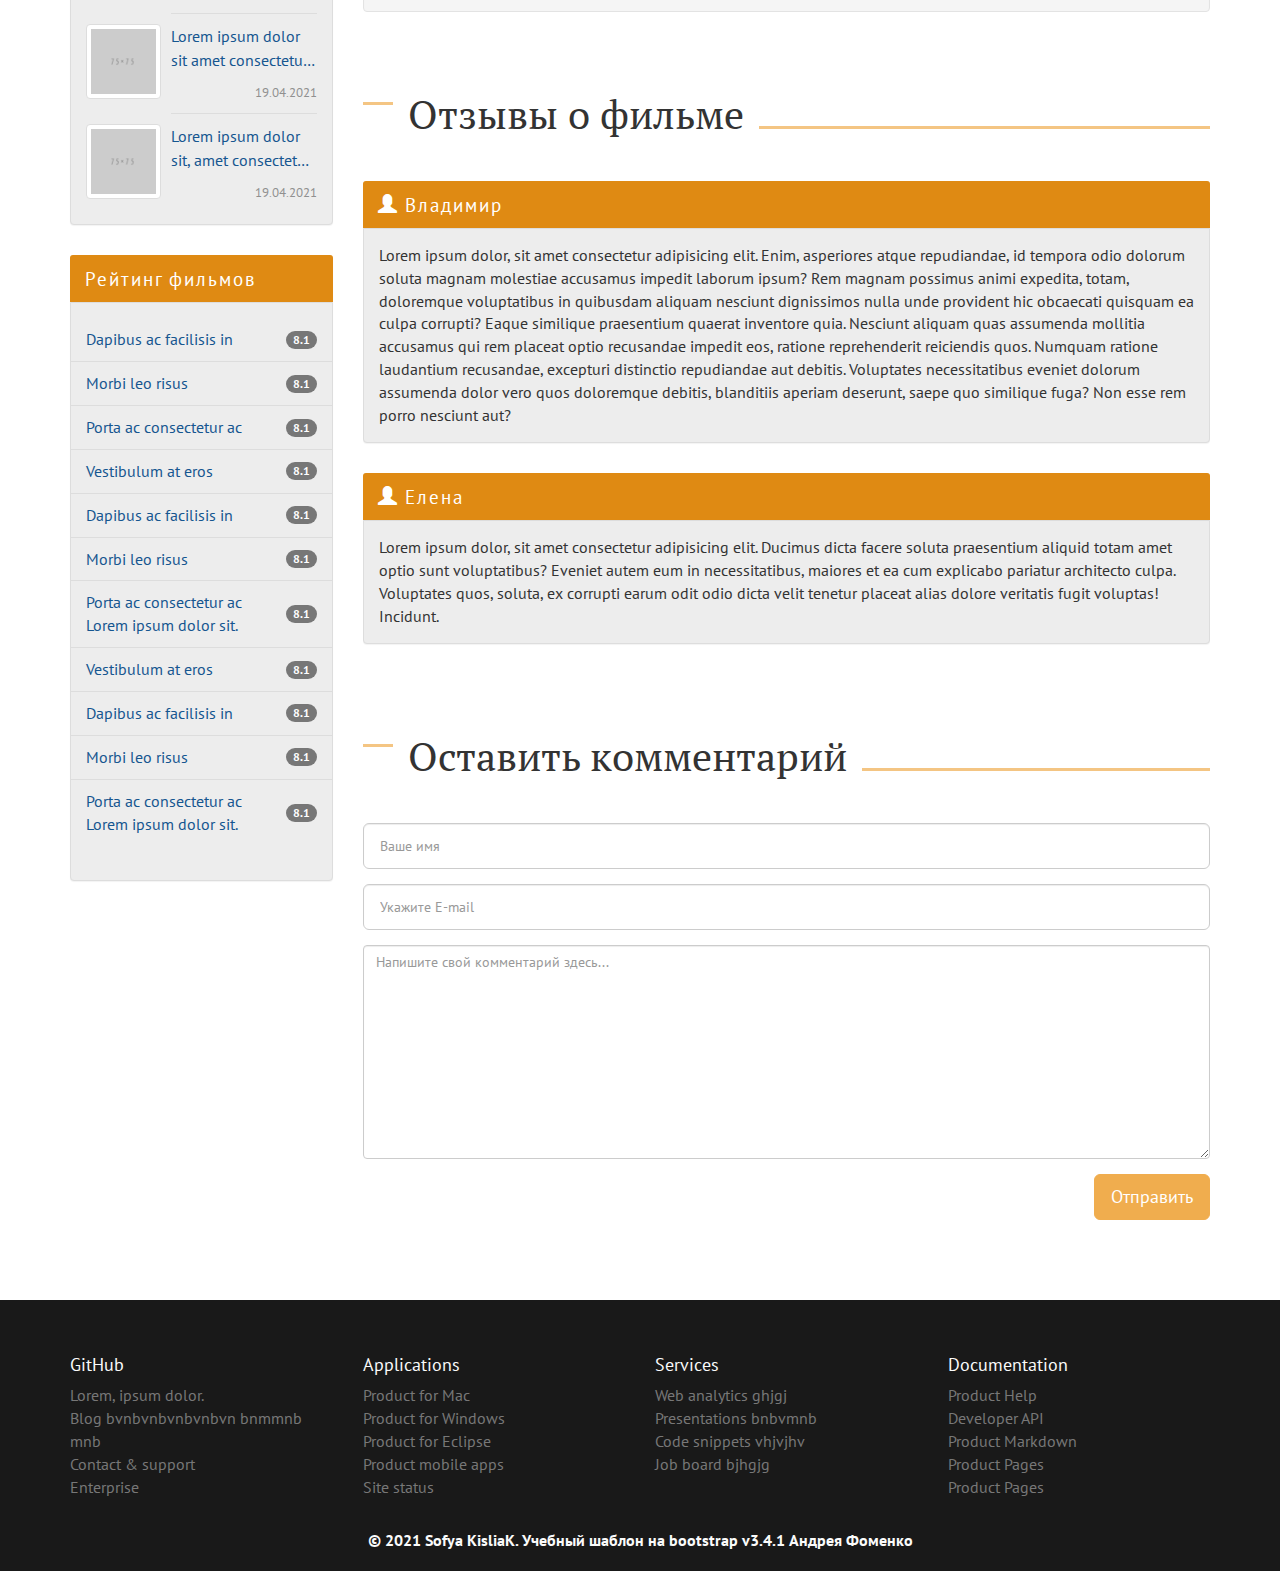
==== commit 062e05f6: "стилизация второй страницы" ====
--- a/page.html
+++ b/page.html
@@ -46,10 +46,10 @@
 
                               <div class="collapse navbar-collapse" id="bs-example-navbar-collapse-1">
                                     <ul class="nav navbar-nav navbar-left">
-                                          <li class="active"><a href="index.html">Главная<span
+                                          <li ><a href="index.html">Главная<span
                                                             class="sr-only">(current)</span></a>
                                           </li>
-                                          <li><a href="#">Фильмы</a></li>
+                                          <li class="active"><a href="#">Фильмы</a></li>
                                           <li><a href="#">Сериалы</a></li>
                                           <li><a href="#">Контакты</a></li>
 
@@ -67,6 +67,8 @@
             </div>
 
       </header>
+
+
       <div class="container">
             <div class="row">
                   <main class="main col-lg-9 col-lg-push-3 col-md-8 col-md-push-4">
@@ -151,7 +153,7 @@
 
                         <section class="movie">
                               <h1>Иллюзия обмана 2</h1>
-                              <div class="embed-responsive embed-responsive-16by9">
+                              <div class="embed-modif embed-responsive embed-responsive-16by9">
                                     <iframe class="embed-responsive-item"
                                           src="https://www.youtube.com/embed/47DzVAIzSQI"></iframe>
                               </div>
@@ -177,7 +179,9 @@
                               <h2>Отзывы о фильме</h2>
                               <div class="panel panel-info">
                                     <div class="panel-heading">
-                                          <h3 class="panel-title">Panel title</h3>
+                                          
+                                          <span class="glyphicon glyphicon-user"></span>
+                                          <span>Владимир</span>
                                         </div>
                                         <div class="panel-body">
                                           Lorem ipsum dolor, sit amet consectetur adipisicing elit. Enim, asperiores atque repudiandae, id tempora odio dolorum soluta magnam molestiae accusamus impedit laborum ipsum? Rem magnam possimus animi expedita, totam, doloremque voluptatibus in quibusdam aliquam nesciunt dignissimos nulla unde provident hic obcaecati quisquam ea culpa corrupti? Eaque similique praesentium quaerat inventore quia. Nesciunt aliquam quas assumenda mollitia accusamus qui rem placeat optio recusandae impedit eos, ratione reprehenderit reiciendis quos. Numquam ratione laudantium recusandae, excepturi distinctio repudiandae aut debitis. Voluptates necessitatibus eveniet dolorum assumenda dolor vero quos doloremque debitis, blanditiis aperiam deserunt, saepe quo similique fuga? Non esse rem porro nesciunt aut?
@@ -187,11 +191,14 @@
                               </div>
                               <div class="panel panel-info">
                                     <div class="panel-heading">
-                                          <h3 class="panel-title">Panel title</h3>
-                                        </div>
-                                        <div class="panel-body">
+                                          
+                                          <span class="glyphicon glyphicon-user"></span>
+                                          <span>Елена</span>
+
+                                    </div>
+                                    <div class="panel-body">
                                           Lorem ipsum dolor, sit amet consectetur adipisicing elit. Ducimus dicta facere soluta praesentium aliquid totam amet optio sunt voluptatibus? Eveniet autem eum in necessitatibus, maiores et ea cum explicabo pariatur architecto culpa. Voluptates quos, soluta, ex corrupti earum odit odio dicta velit tenetur placeat alias dolore veritatis fugit voluptas! Incidunt.
-                                        </div>
+                                    </div>
 
                               </div>
                         </section>
@@ -199,13 +206,16 @@
                               <h2>Оставить комментарий</h2>
                               <form action="">
                                     <div class="form-group">
-                                          <input type="text" class="form-control" id="exampleInputName2" placeholder="Jane Doe">
+                                          <input type="text" class="form-control input-lg" id="exampleInputName2" placeholder="Ваше имя">
                                         </div>
                                         <div class="form-group">
-                                          <input type="email" class="form-control" id="exampleInputEmail2" placeholder="jane.doe@example.com">
+                                          <input type="email" class="form-control input-lg" id="exampleInputEmail2" placeholder="Укажите E-mail">
                                         </div>
-                                        <textarea class="form-control" rows="3"></textarea>
-                                        <button type="submit" class="btn btn-primary">Submit</button>
+                                        <div class="form-group">
+                                             <textarea class="form-control" rows="10" placeholder="Напишите свой комментарий здесь..."></textarea>  
+                                        </div>
+                                       
+                                        <button type="submit" class="comment-form__btn btn btn-lg  btn-primary">Отправить</button>
                               </form>
                         </section>
 
@@ -446,13 +456,6 @@
             </div>
       </div>
 
-
-
-
-
-
-
-
       <div class="footer navbar-inverse container-fluid">
             <div class="container-fluid">
                   <div class="container">
--- a/assets/css/style.css
+++ b/assets/css/style.css
@@ -56,7 +56,7 @@
 }
 
 .panel {
-  margin-bottom: 60px;
+  margin-bottom: 30px;
   background-color: #ededed;
 }
 
@@ -82,6 +82,11 @@
   font-size: 0.875rem;
 }
 
+.btn-primary:hover {
+  background-color: #df8a13;
+  border-color: #df8a13;
+}
+
 html {
   overflow-y: scroll;
   font-size: 16px;
@@ -110,6 +115,12 @@
 
 h2 {
   font-family: "PT Serif", serif;
+}
+
+h3 {
+  /*@include sm{
+  margin-top: 0;
+}*/
 }
 
 /*a{
@@ -210,33 +221,47 @@
   content: "";
 }
 
-.film-news-item {
+.film-news-item,
+.comment-form {
   margin-bottom: 0;
 }
 
-.film-news-item__image {
+.film-news-item__image,
+.comment-form__image {
   width: 100%;
 }
 
-.film-news-item__btn {
-  margin-bottom: 30px;
+.film-news-item__btn,
+.comment-form__btn {
   float: right;
   background-color: #f0ad4e;
   border-color: #f0ad4e;
 }
 
-.film-news-item__text {
+.film-news-item__text,
+.comment-form__text {
   text-align: justify;
 }
 
-.film-news-item:hover .thumbnail {
+.film-news-item:hover .thumbnail,
+.comment-form:hover .thumbnail {
   border-color: #df8a13;
   background-color: #df8a13;
 }
 
-.film-news-item:hover .btn-primary {
-  background-color: #df8a13;
-  border-color: #df8a13;
+.film-news-title {
+  margin-bottom: 25px;
+}
+
+.embed-modif {
+  border: 1px solid #dddddd;
+  border-bottom: none;
+  border-radius: 4px 4px 0 0;
+}
+
+.movie__well {
+  text-align: center;
+  font-size: 1.2rem;
 }
 
 .left-sidebar .panel:last-of-type {
@@ -446,9 +471,6 @@
   .navbar-right {
     margin-top: 0;
   }
-  h3 {
-    margin-top: 0;
-  }
 }
 
 @media (max-width: 575.8px) {
